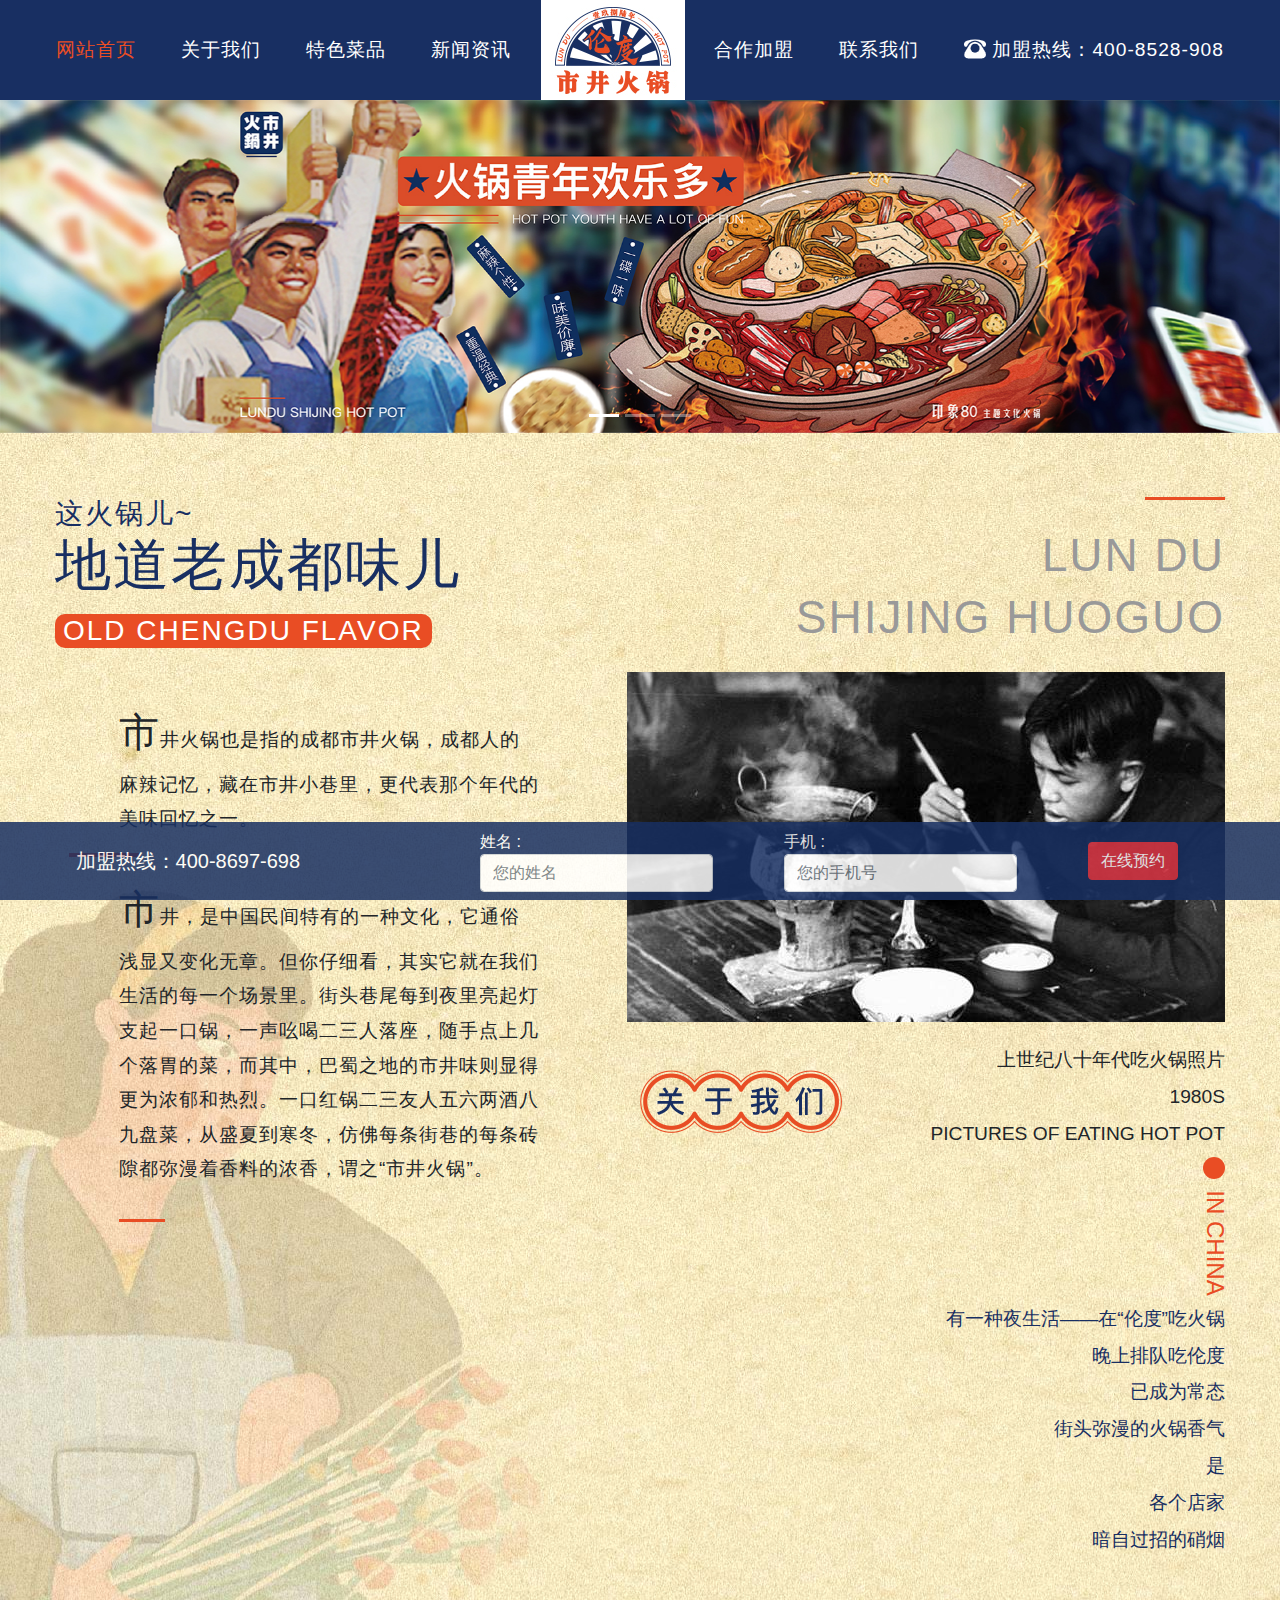
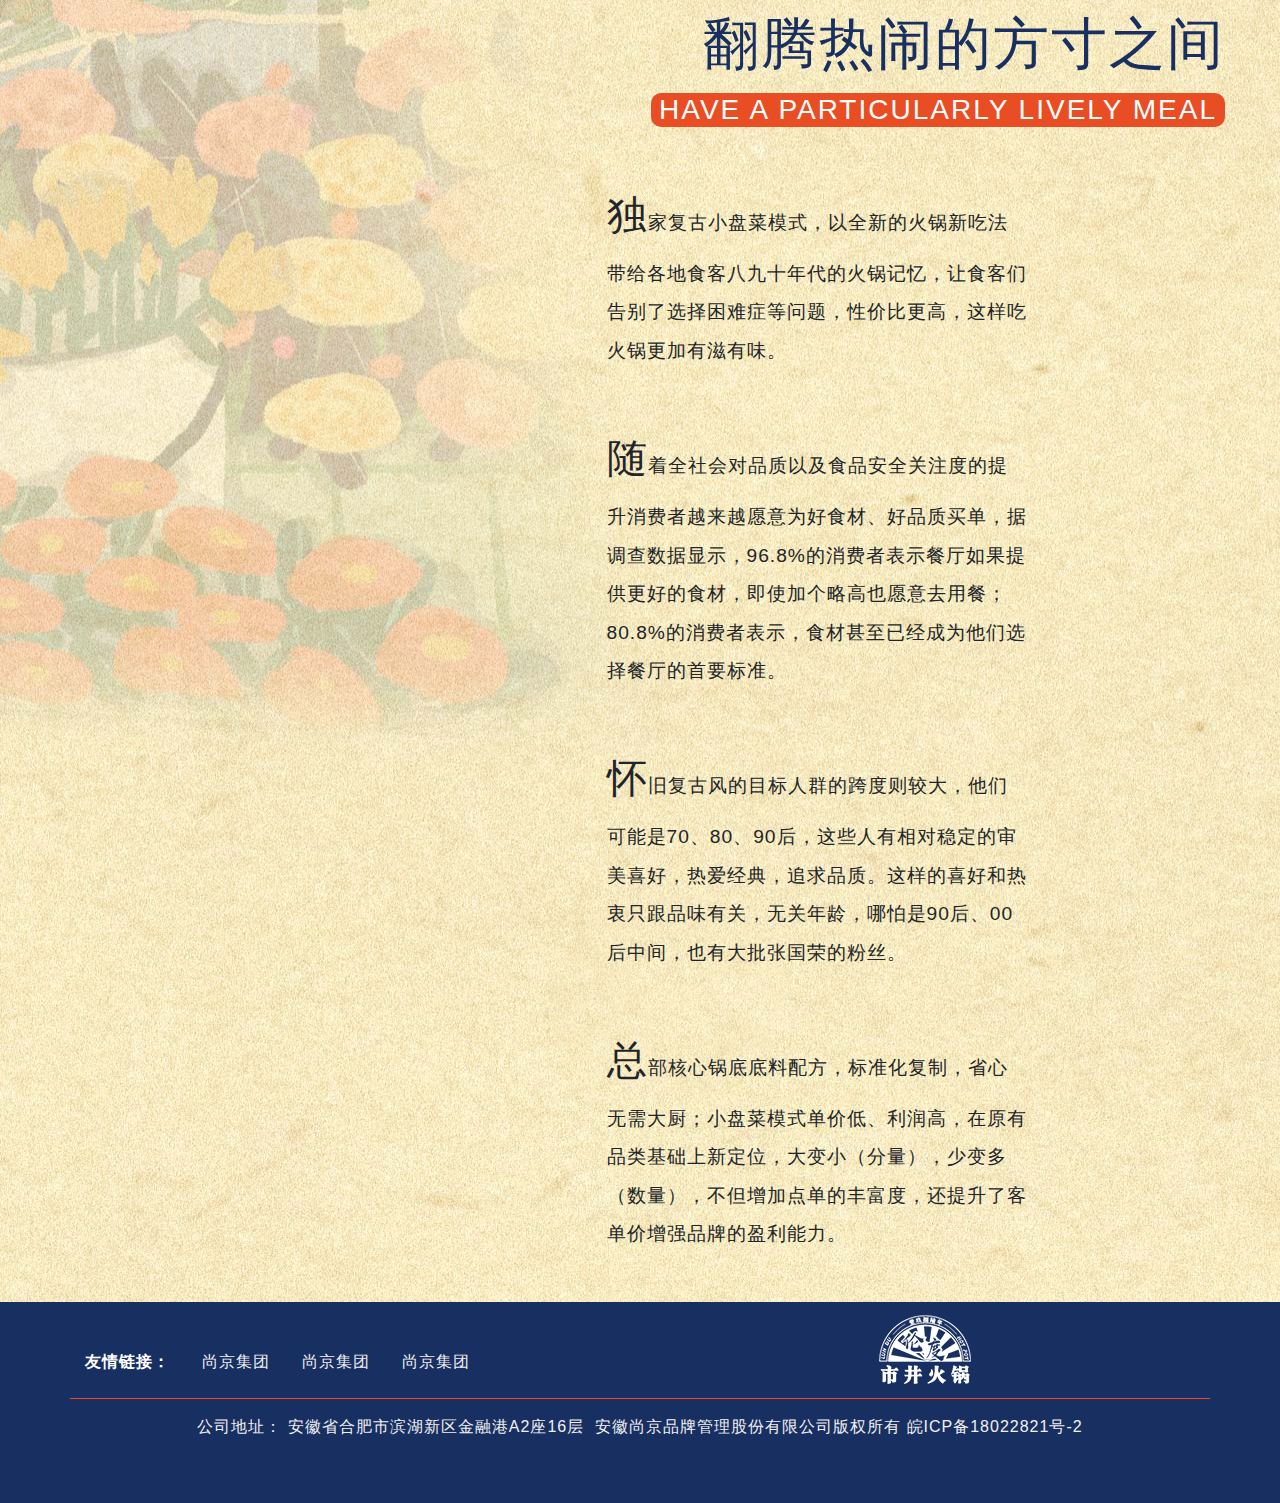
==== index.html @ e84887bf "git" ====
<!--
* @Author: answer-zf
* @Date:   2019-08-23 08:48:21
* @Last Modified by:   answer-zf
* @Last Modified time: 2019-09-30 17:21:48
* @E-mail: 657829956@qq.com
-->
<!DOCTYPE html>
<html lang="en">

<head>
	<meta charset="UTF-8">
	<meta name="viewport" content="width=device-width, initial-scale=1, viewport-fit=cover, user-scalable=no" />
	<meta http-equiv="X-UA-Compatible" content="ie=edge">
	<meta name="keywords" content="">
	<meta name="description" content="">
	<!-- Set render engine for 360 browser -->
	<meta name="renderer" content="webkit">
	<!-- No Baidu Siteapp-->
	<meta http-equiv="Cache-Control" content="no-siteapp" />
	<title>因为鱼—烤鱼饭</title>
	<link rel="icon" type="image/png" href="img/favicon.ico" />
	<!-- bootstrap4.0 -->
	<link rel="stylesheet" type="text/css" href="css/bootstrap.min.css">
	<link rel="stylesheet" type="text/css" href="css/main.css">
	<!--[if lt IE 9]>
      <script src="js/html5shiv.min.js"></script>
      <script src="js/respond.min.js"></script>
    <![endif]-->
</head>

<body>
	<!-- 导航 -->
	<div class="bg-m fixed-top navbar-zf-m" style="height:100px">
		<nav class="navbar navbar-expand-md navbar-zf">
			<!-- Brand -->
			<a class="navbar-brand d-block d-sm-none" href="#"></a>
			<!-- Toggler/collapsibe Button -->
			<button class="navbar-toggler" type="button" data-toggle="collapse" data-target="#nav-list">
				<span class="navbar-toggler-icon"></span>
			</button>
			<!-- Navbar links -->
			<div class="collapse navbar-collapse" id="nav-list">
				<ul class="navbar-nav" style="height:100px">
					<li class="nav-item" style="height:100px">
						<a class="nav-link text-center active" href="index.html">网站首页</a>
					</li>
					<li class="nav-item">
						<a class="nav-link text-center" href="origin.html">关于我们</a>
					</li>
					<li class="nav-item">
						<a class="nav-link text-center" href="food.html">特色菜品</a>
					</li>
					<li class="nav-item">
						<a class="nav-link text-center" href="news.html">新闻资讯</a>
					</li>
					<li class="nav-item d-none d-sm-block">
						<a href="index.html" class="navbar-brand mx-auto"></a>
					</li>
					<li class="nav-item">
						<a class="nav-link text-center" href="coop.html">合作加盟</a>
					</li>
					<li class="nav-item">
						<a class="nav-link text-center" href="contact.html">联系我们</a>
					</li>
					<li class="nav-item">
						<a class="nav-link text-center nav-item-phone" href="#"><img src="img/icon1.png"> 加盟热线：400-8528-908</a>
					</li>
				</ul>
			</div>
		</nav>
	</div>
	<!-- banner -->
	<section id="banner" class="carousel slide" data-ride="carousel">
		<!-- 轮播（Carousel）指标 -->
		<ol class="carousel-indicators">
			<li data-target="#banner" data-slide-to="0" class="active border-none"></li>
			<li data-target="#banner" data-slide-to="1" class="border-none"></li>
			<li data-target="#banner" data-slide-to="2" class="border-none"></li>
		</ol>
		<!-- 轮播（Carousel）项目 -->
		<div class="carousel-inner">
			<div class="carousel-item active">
				<img src="img/banner1.jpg" alt="First slide" class="w-100">
			</div>
			<div class="carousel-item">
				<img src="img/banner1.jpg" alt="Second slide" class="w-100">
			</div>
			<div class="carousel-item">
				<img src="img/banner1.jpg" alt="Third slide" class="w-100">
			</div>
		</div>
	</section>
	<!-- first view -->
	<section class="first-view pt-5">
		<div class="container pt-3">
			<div class="row">
				<div class="col-md-5 position-relative">
					<div>
						<div class="h3 color-m ls-2 mb-0">这火锅儿~</div>
						<div class="display-4 font-weight-normal color-m ls-2">地道老成都味儿</div>
						<div class="h3 px-2 rounded-zf mb-0 color-w bg-sub font-weight-normal ls-2 d-inline-block mt-3 mb-5">OLD
							CHENGDU
							FLAVOR</div>
					</div>
					<div class="essay-1">
						<div><em>市</em>井火锅也是指的成都市井火锅，成都人的麻辣记忆，藏在市井小巷里，更代表那个年代的美味回忆之一。</div>
						<div class="line-out"></div>
						<div>
							<em>市</em>井，是中国民间特有的一种文化，它通俗浅显又变化无章。但你仔细看，其实它就在我们生活的每一个场景里。街头巷尾每到夜里亮起灯支起一口锅，一声吆喝二三人落座，随手点上几个落胃的菜，而其中，巴蜀之地的市井味则显得更为浓郁和热烈。一口红锅二三友人五六两酒八九盘菜，从盛夏到寒冬，仿佛每条街巷的每条砖隙都弥漫着香料的浓香，谓之“市井火锅”。
						</div>
						<div class="line-in"></div>
					</div>
				</div>

				<div class="col-md-7">
					<div class="clearfix">
						<div class="line-right float-right"></div>
					</div>
					<div class="clearfix">
						<div class="float-right font-size-fv color-fv" style="line-height: 1;">LUN DU</div>
					</div>
					<div class="clearfix float-right font-size-fv color-fv mt-3 mb-45">
						<div style="line-height: 1;">SHIJING HUOGUO</div>
					</div>
					<div class="clearfix mb-4">
						<img src="img/first-viewPic1.png" alt="" class="float-right">
					</div>
					<div class="row mb-5">
						<div class="col-6 pl-5 pt-4">
							<div class="pl-3">
								<img src="img/first-viewPic2.png" alt="" class="ml-5">
							</div>

						</div>
						<div class="col-6 text-right">
							<div class="text-right mb-2 font-weight-normal font-size-12">上世纪八十年代吃火锅照片</div>
							<div class="text-right mb-2 font-weight-normal font-size-12">1980S</div>
							<div class="text-right mb-2 font-weight-normal font-size-12">PICTURES OF EATING HOT POT</div>
							<div class="rotateText my-2">
								<div class="circle-rotate">
								</div>
								<div class="text-rotate">IN CHINA
								</div>
							</div>
							<div class="text-right mb-2 color-m font-weight-normal font-size-12">有一种夜生活——在“伦度”吃火锅</div>
							<div class="text-right mb-2 color-m font-weight-normal font-size-12">晚上排队吃伦度</div>
							<div class="text-right mb-2 color-m font-weight-normal font-size-12">已成为常态</div>
							<div class="text-right mb-2 color-m font-weight-normal font-size-12">街头弥漫的火锅香气</div>
							<div class="text-right mb-2 color-m font-weight-normal font-size-12">是</div>
							<div class="text-right mb-2 color-m font-weight-normal font-size-12">各个店家</div>
							<div class="text-right mb-2 color-m font-weight-normal font-size-12">暗自过招的硝烟</div>

						</div>
					</div>
					<div class="clearfix">
						<div class="text-right display-4 font-weight-normal color-m ls-2">翻腾热闹的方寸之间</div>
						<div
							class="h3 px-2 rounded-zf mb-0 color-w bg-sub font-weight-normal ls-2 d-inline-block mt-3 mb-5 float-right">
							HAVE
							A
							PARTICULARLY
							LIVELY
							MEAL
						</div>
					</div>
					<div class="essay-1">
						<div class="mb-5 lh-2">
							<em>独</em>家复古小盘菜模式，以全新的火锅新吃法带给各地食客八九十年代的火锅记忆，让食客们告别了选择困难症等问题，性价比更高，这样吃火锅更加有滋有味。
						</div>
						<div class="mb-5 lh-2">
							<em>随</em>着全社会对品质以及食品安全关注度的提升消费者越来越愿意为好食材、好品质买单，据调查数据显示，96.8%的消费者表示餐厅如果提供更好的食材，即使加个略高也愿意去用餐；80.8%的消费者表示，食材甚至已经成为他们选择餐厅的首要标准。
						</div>
						<div class="mb-5 lh-2">
							<em>怀</em>旧复古风的目标人群的跨度则较大，他们可能是70、80、90后，这些人有相对稳定的审美喜好，热爱经典，追求品质。这样的喜好和热衷只跟品味有关，无关年龄，哪怕是90后、00后中间，也有大批张国荣的粉丝。
						</div>
						<div class="mb-5 lh-2">
							<em>总</em>部核心锅底底料配方，标准化复制，省心无需大厨；小盘菜模式单价低、利润高，在原有品类基础上新定位，大变小（分量），少变多（数量），不但增加点单的丰富度，还提升了客单价增强品牌的盈利能力。
						</div>
					</div>
				</div>

			</div>
		</div>
	</section>
	<!-- first view end-->

	<!-- bannerMin -->

	<!-- bannerMin end-->

	<!-- second view -->

	<!-- second view end-->

	<footer class="bg-m pb-5">
		<div class="container">
			<div class="row border-bottom border-color-sub">
				<div class="col-md-6 pt-5 pb-4">
					<div class="link d-none d-sm-block">
						<span class="font-weight-bold display-n ls-1 color-w">友情链接：</span><a href="#"
							class="px-3 display-n ls-1 color-w-low ml-3">尚京集团</a><a href="#"
							class="px-3 display-n ls-1 color-w-low">尚京集团</a><a href="#"
							class="px-3 display-n ls-1 color-w-low">尚京集团</a>
					</div>
				</div>
				<div class="col-md-6 d-flex justify-content-center align-items-center">
					<img src="img/footerlogo.png">
				</div>
			</div>
			<div class="row pt-3 d-flex justify-content-center">
				<p class="display-l d-inline-block color-w-low ls-1 copyRight">公司地址：
					安徽省合肥市滨湖新区金融港A2座16层&nbsp;&nbsp;安徽尚京品牌管理股份有限公司版权所有 皖ICP备18022821号-2</p>
			</div>
		</div>
	</footer>
	<div class="bottom_float fixed-bottom bg-m py-2">
		<div class="container">
			<div class="row">
				<div class="col-md-4 text-center col-xs-12 d-flex align-items-center px-0">
					<h5 class="mb-0 color-w d-none d-sm-block">
						&nbsp;加盟热线：400-8697-698
					</h5>
					<a href="contact_us.html"
						class="d-block d-sm-none d-flex justify-content-between align-items-center w-100 px-2">
						<div class="d-flex align-items-center">
							<img src="img/icon1.png">
							<h5 class="mb-0 color-w h6">
								&nbsp;&nbsp;加盟热线：400-8697-698
							</h5>
						</div>
						<div class="d-flex align-items-center">
							<img src="img/icon2.png">
							<h5 class="mb-0 color-w h6">&nbsp;&nbsp;立即预约</h5>
						</div>
					</a>
				</div>
				<div class="col-md-8 d-none d-sm-block">
					<form class="form-inline" id="navbar-fixed-bottom-form">
						<div class="form-group col-lg-5 index_md-3 align-self-center">
							<label for="bottom_float_name" class="pr-2 color-w">姓名&nbsp;:&nbsp;&nbsp;</label>
							<input type="text" class="form-control" id="bottom_float_name" placeholder="您的姓名" />
						</div>
						<div class="form-group col-lg-5 index_md-3 align-self-center">
							<label for="bottom_float_phone" class="pr-2 color-w">手机&nbsp;:&nbsp;&nbsp;</label>
							<input type="text" class="form-control" id="bottom_float_phone" placeholder="您的手机号" />
						</div>
						<div class="col-lg-2 index_md-6 align-self-center">
							<button type="button" onclick="submitPhone()" class="btn btn-danger">
								在线预约
							</button>
						</div>
					</form>
				</div>
			</div>
		</div>
	</div>
	<script src="js/jquery.min.js"></script>
	<script src="js/bootstrap.min.js"></script>
	<script src="js/2.2.2Vue.min.js"></script>
	<script src="js/zf-vue-main.js"></script>
	<script src="js/main.js"></script>
	<script src="js/zf.js"></script>
</body>

</html>
---- css/main.css ----
/*
* @Author: answer-zf
* @Date:   2019-08-23 08:51:01
 * @Last Modified by: answer-zf
 * @Last Modified time: 2019-10-18 16:41:20
* @E-mail: 657829956@qq.com
*/

/**
 * 样式清除
 */
a:hover {
  text-decoration: none;
}

/**
 *公共样式
 */
.font-song {
  font-family: '宋体';
}
.h7 {
  font-size: 14px;
}
.font-size-fv {
  font-size: 46px;
  font-weight: 500;
  letter-spacing: 2px;
}
.font-size-12 {
  font-size: 1.2rem;
}
/* 边距 */
.mb-45 {
  margin-bottom: 2rem !important;
}
/*文本样式*/
.ls-1 {
  letter-spacing: 1px;
}
.ls-2 {
  letter-spacing: 2px;
}
.ls-3 {
  letter-spacing: 3px;
}
.ls-4 {
  letter-spacing: 4px;
}
.lh-16 {
  line-height: 1.8rem;
}
.lh-2 {
  line-height: 2;
}
.lh-12 {
  line-height: 1.2;
}
.color-m {
  color: #182f62;
}
.color-sub {
  color: #e94d24 !important;
}
.color-w {
  color: #fff !important;
}
.color-fv {
  color: #999;
}
.color-b {
  color: #666;
}
.color-p {
  color: rgb(243, 182, 186);
}
.color-b-d {
  color: #333;
}
.color-w-low {
  color: #f0f0f0;
}

/*背景*/
.bg-m {
  background: #182f62;
}
.bg-w {
  background: #fff;
}

.bg-h {
  background: #f7f4f8;
}
.bg-sub {
  background: #e94d24;
}
/*线条*/
.line-o {
  width: 100%;
  height: 2px;
  background: #fff;
}
.line-40m {
  width: 40%;
  height: 2px;
  background: #0a5b55;
}
.line-index {
  width: 70%;
  height: 2px;
  background: #0a5b55;
}
/*边框颜色*/
.border-color-blue {
  border-color: #225483 !important;
}
.border-none {
  border: none !important;
}
.border-width-2 {
  border-width: 2px !important;
}
.border-color-sub {
  border-color: #e94d24 !important;
}
.rounded-zf {
  border-radius: 10px;
}

em {
  font-style: normal;
  font-size: 2.5rem;
  font-weight: 500;
}
/*过度*/

.tran {
  transition: all 1s ease;
}

/*初始化*/

.inti-zf {
  top: 0;
  left: 0;
}
.opacity-5 {
  opacity: 0.5;
}
.z-index10 {
  z-index: 10;
}
.z-index20 {
  z-index: 20;
}
.article {
  line-height: 30px;
  letter-spacing: 2px;
}
/**
 * 首页
 */
.navbar-zf {
  height: 100px;
  background: #182f62;
  padding: 15px 0;
  width: 1200px;
  margin: auto;
}
@media (max-width: 768px) {
  .navbar-zf {
    width: 100%;
  }
}
.navbar-zf .navbar-brand {
  width: 144px;
  height: 100px;
  background: url(../img/logo.jpg) center center no-repeat;
}
.navbar-zf .navbar-nav a {
  font-size: 1.2rem;
  color: #666;
  letter-spacing: 1px;
}
nav.navbar-expand-md.navbar-zf .navbar-nav .nav-link {
  padding-right: 1rem;
  padding-left: 1rem;
}
.navbar-zf .navbar-toggler-icon {
  background: url(../img/icon-phone.png);
}
.navbar-zf .navbar-toggler {
  background: #fff;
}
.navbar-zf .navbar-collapse {
  background: #182f62;
}
.navbar-zf .navbar-collapse ul li a {
  color: #fff;
}
.navbar-zf .navbar-collapse ul li a:hover {
  color: #e94d24;
}
.navbar-zf .navbar-collapse ul li a.active {
  color: #e94d24;
}
.navbar-zf .navbar-collapse ul li a.active:hover {
  color: #c19397;
}
@media (max-width: 768px) {
  .navbar-zf .navbar-toggler {
    margin-right: 1rem;
  }
  .navbar-zf .navbar-brand {
    width: 144px;
    height: 100px;
    background: url(../img/logo.jpg) center center no-repeat;
  }
  .navbar-zf {
    padding: 0;
  }
}

#nav-list .zf-nav-brand {
  width: 76px;
  height: 69px;
  background: url(../img/logo.png) center center no-repeat;
}
#nav-list .navbar-nav {
  justify-content: space-between;
  width: 100%;
}
#nav-list .nav-item {
  display: flex;
  align-items: center;
  justify-content: center;
}
#nav-list .nav-item .nav-item-phone {
  cursor: default;
}
#nav-list .nav-item .nav-item-phone > img {
  margin-bottom: 4px;
}
.navbar-zf .navbar-collapse ul li .nav-item-phone:hover {
  color: #fff;
}
@media (max-width: 768px) {
  #nav-list .nav-item .nav-item-phone > img {
    display: none;
  }
}
/*banner*/

#banner .carousel-indicators li {
  background: rgba(255, 255, 255, 0.7);
}
#banner .carousel-indicators li.active {
  background: #fff;
}
#banner {
  margin-top: 100px;
}

@media (max-width: 768px) {
  #banner .carousel-indicators {
    bottom: -6px;
  }
}

/* firstview */
.first-view {
  background: url(../img/first-viewBg.jpg);
}
.first-view .container {
  padding: 0;
}
.first-view .col-md-5,
.first-view .col-md-7 {
  padding: 0;
}

.first-view .essay-1 {
  width: 420px;
  font-size: 1.2rem;
  letter-spacing: 1px;
  line-height: 1.8;
  margin-left: 4rem;
}
.first-view .essay-1 .line-out {
  width: 70px;
  height: 4px;
  background-color: #e94d24;
  margin-left: -50px;
  margin-top: 1rem;
  margin-bottom: 1rem;
}

.first-view .essay-1 .line-in {
  width: 46px;
  height: 3px;
  background-color: #e94d24;
  margin-top: 2rem;
  margin-bottom: 2rem;
}
.first-view .line-right {
  width: 80px;
  height: 3px;
  background-color: #e94d24;
  margin-bottom: 2rem;
}
.first-view .rotateText {
  position: relative;
  height: 140px;
}

.first-view .rotateText .circle-rotate {
  position: absolute;
  width: 22px;
  height: 22px;
  border-radius: 50%;
  background-color: #e94d24;
  display: inline-block;
  top: 0;
  right: 0;
}
.first-view .rotateText .text-rotate {
  position: absolute;
  transform: rotate(90deg);
  display: inline-block;
  right: -42px;
  top: 68px;
  font-size: 1.5rem;
  color: #e94d24;
}
/*底部导航*/
.bottom_float {
  opacity: 0.85;
}
#p-part2 {
  width: 100%;
  height: 100%;
}

/*手机适配*/

@media (max-width: 768px) {
  footer .border-bottom {
    border: none !important;
  }
  footer .copyRight {
    padding: 1rem 2rem 0;
    font-size: 16px !important;
  }
}

.page-banner {
  margin-top: 80px;
}

/*二级页面公共部分*/
.mt-80 {
  margin-top: 80px;
}

/**
 *
 * origin页面
 * 
 */
.o-part1 {
  background: url('../img/indexBg1.png');
}
.o-color-r {
  background-color: #e94d24;
}
.o-part3 {
  background: url('../img/indexBg3.png');
}
/*food*/
.food-page {
  background: url('../img/foodBg.png');
}

/* 联系我们 */

.contact {
  padding: 60px 0px;
  background: #f5f5f5;
}

.contact .col-md-6:first-child {
  background: #fff;
  padding-left: 80px;
  padding-right: 80px;
}

.contact .col-md-6 h5 {
  font-size: 30px;
  font-weight: 700;
  padding-top: 34px;
  margin-bottom: 24px;
}
.contact .col-md-6 p {
  margin-bottom: 30px;
  font-size: 24px;
}
#use_contact input {
  border-top: none;
  border-left: none;
  border-right: none;
  border-radius: 0;
  -webkit-box-shadow: none;
  box-shadow: none;
}

#use_contact .form-control {
  font-size: 16px;
  padding: 6px 0;
}
#use_contact .form-group {
  margin-bottom: 26px;
}

#use_contact .btn {
  border-radius: 0;
  font-size: 16px;
  padding: 8px 18px;
  margin-bottom: 40px;
}
.contact .col-md-6:last-child {
  background: #182f62;
  padding-left: 80px;
  padding-right: 80px;
  height: 365px;
  padding-top: 20px;
}
.contact .col-md-6:last-child h5 {
  color: #fff;
}
.contact .col-md-6:last-child p {
  color: #fff;
  margin-bottom: 8px;
}
.contact .col-md-6:last-child p:nth-of-type(2) {
  margin-top: 22px;
  margin-bottom: 0px;
  letter-spacing: 2px;
}
.contact .col-md-6:last-child b {
  color: #fff;
  font-size: 12px;
}
.contact .col-md-6:last-child span {
  color: #fff;
  font-size: 14px;
  display: inline-block;
}
.contact .col-md-6:last-child span:nth-of-type(1) {
  margin-top: 20px;
  margin-bottom: 10px;
}
.contact .col-md-6:last-child .line {
  width: 368px;
  height: 1px;
  background: #fff;
}
@media (max-width: 768px) {
  .contact .col-md-6:first-child {
    padding-left: 15px;
    padding-right: 15px;
  }
  .contact .col-md-6:last-child {
    background: #182f62;
    padding-left: 15px;
    padding-right: 15px;
    height: 365px;
    padding-top: 20px;
  }
}

/*news*/
.news-page {
  background: url(../img/newsBg.png);
}
.news-img {
  width: 200px;
  height: 150px;
  overflow: hidden;
  position: relative;
  flex-shrink: 0;
}
.news-img img {
  width: 200px;
  position: absolute;
  top: 50%;
  left: 50%;
  transform: translate(-50%, -50%);
  transition: all 0.8s;
}
.news_part_content {
  background: #fff;
  border-radius: 8px;
  box-shadow: 0px 0px 6px #e5e5e5;
}
.news-text {
  padding: 0 1.5rem;
}
@media (max-width: 768px) {
  .news_part_content {
    flex-direction: column;
  }
  .news-text {
    padding: 1rem 0 0;
  }
  .news-img {
    width: 100%;
  }
  .news-img img {
    width: 100%;
  }
}
/*手机适配部分的样式*/

.w-227 {
  width: 227px;
  margin-left: auto;
  margin-right: auto;
}

.coop_page .coop_part02 {
  background: url(../img/coop_part02Bg.jpg);
}
.wh-142 {
  width: 142px;
  height: 142px;
  border-radius: 50%;
  background: #e94d24;
  position: absolute;
  top: 90px;
  left: 50%;
  margin-left: -71px;
}

/* coop */
.coop-page .part1 {
  background: url('../img/indexBg1.png');
}
.coop-page .box {
  box-shadow: 0 0 5px 5px #eeeeee;
  border-radius: 6px;
}
.color-block {
  height: 36px;
  width: 100%;
  background-color: #225483;
  margin-bottom: 8px;
}
.color-block-s {
  height: 8px;
  width: 100%;
  background-color: #225483;
}
.coop-page .part3 {
  background: url('../img/indexBg3.png');
}
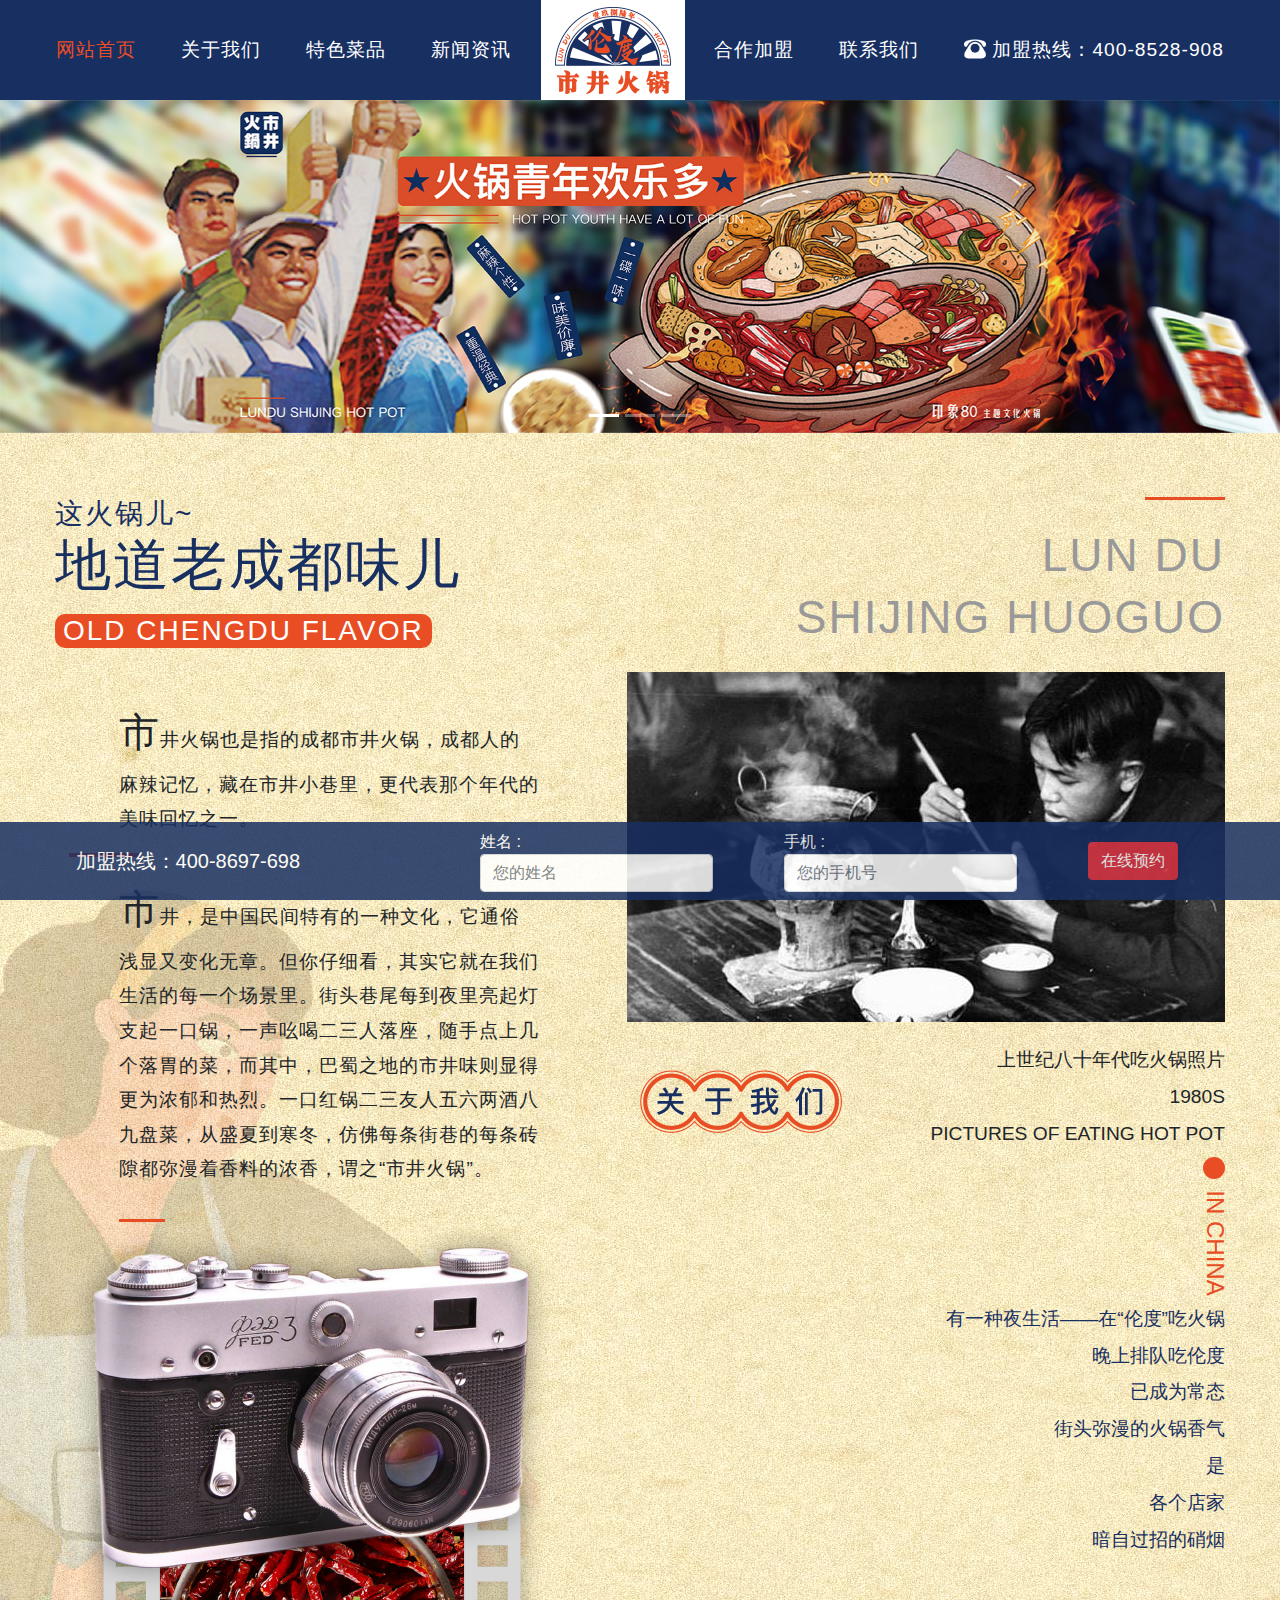
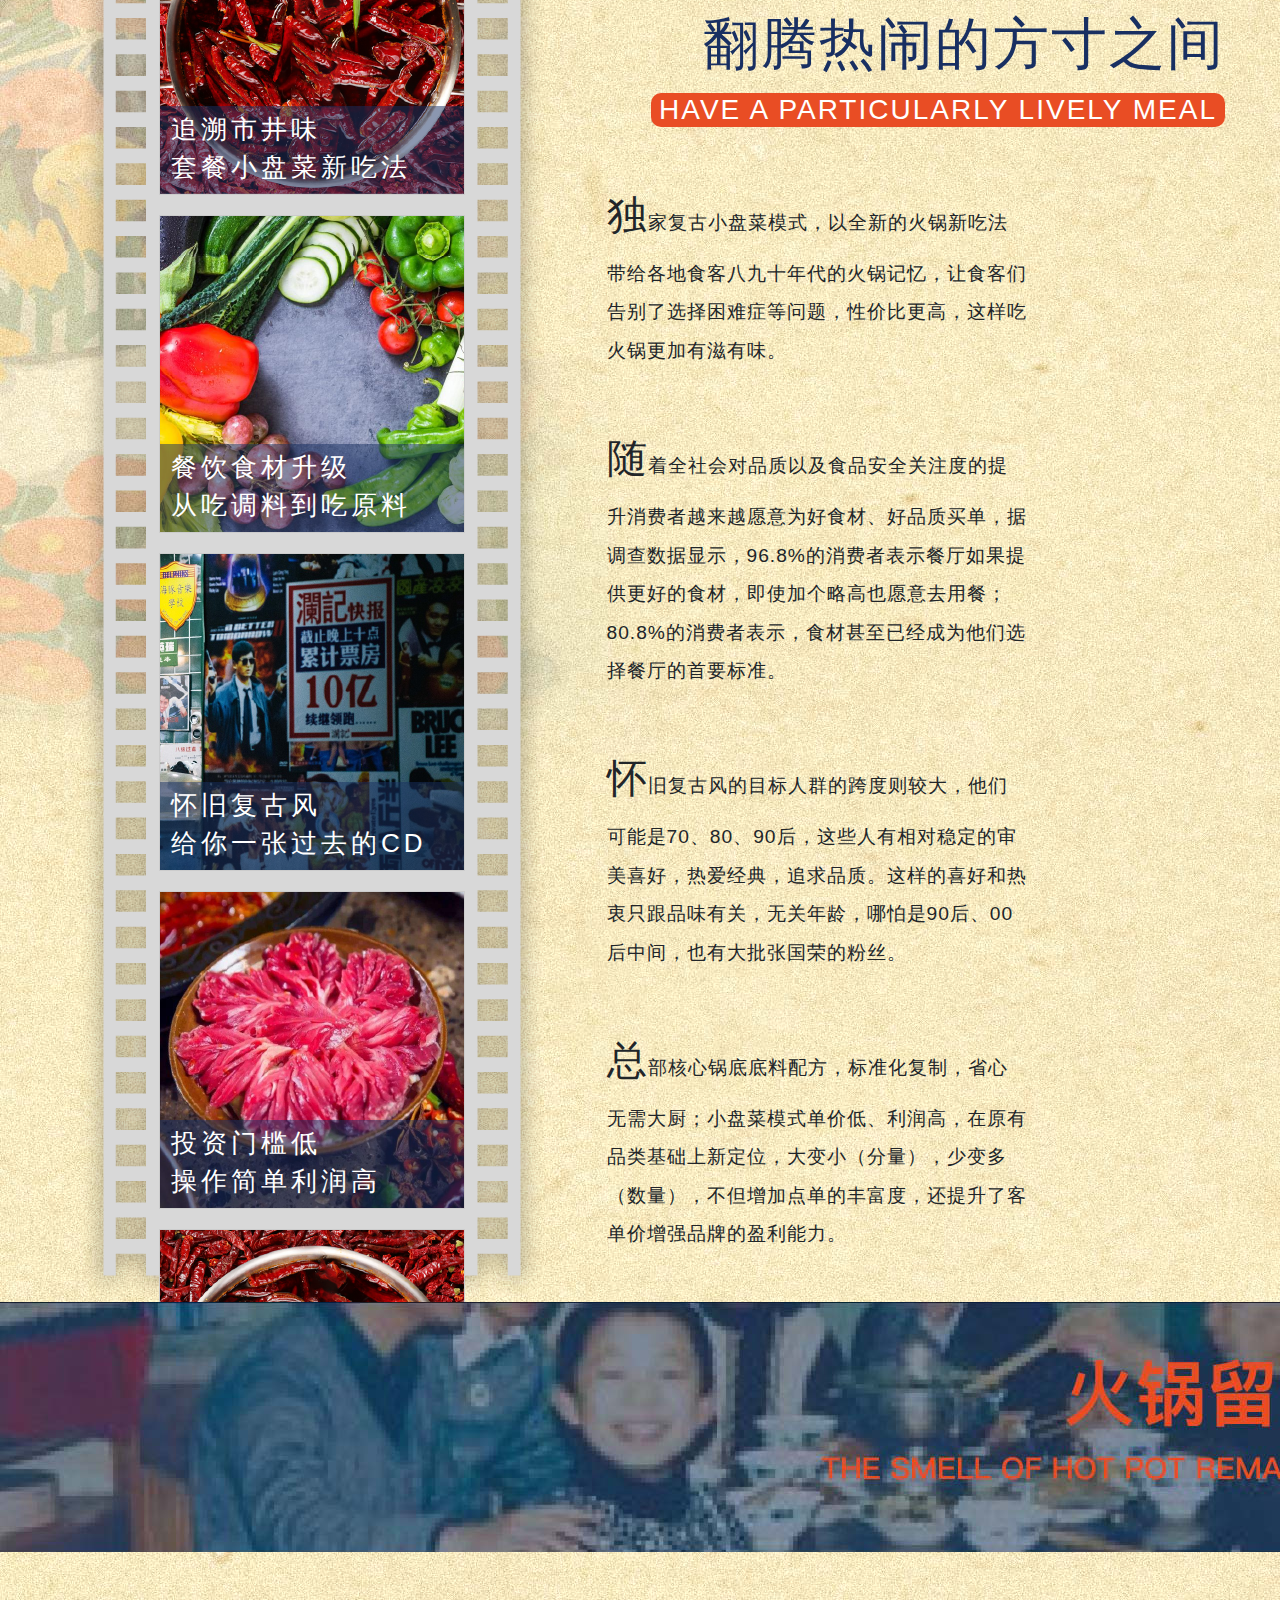
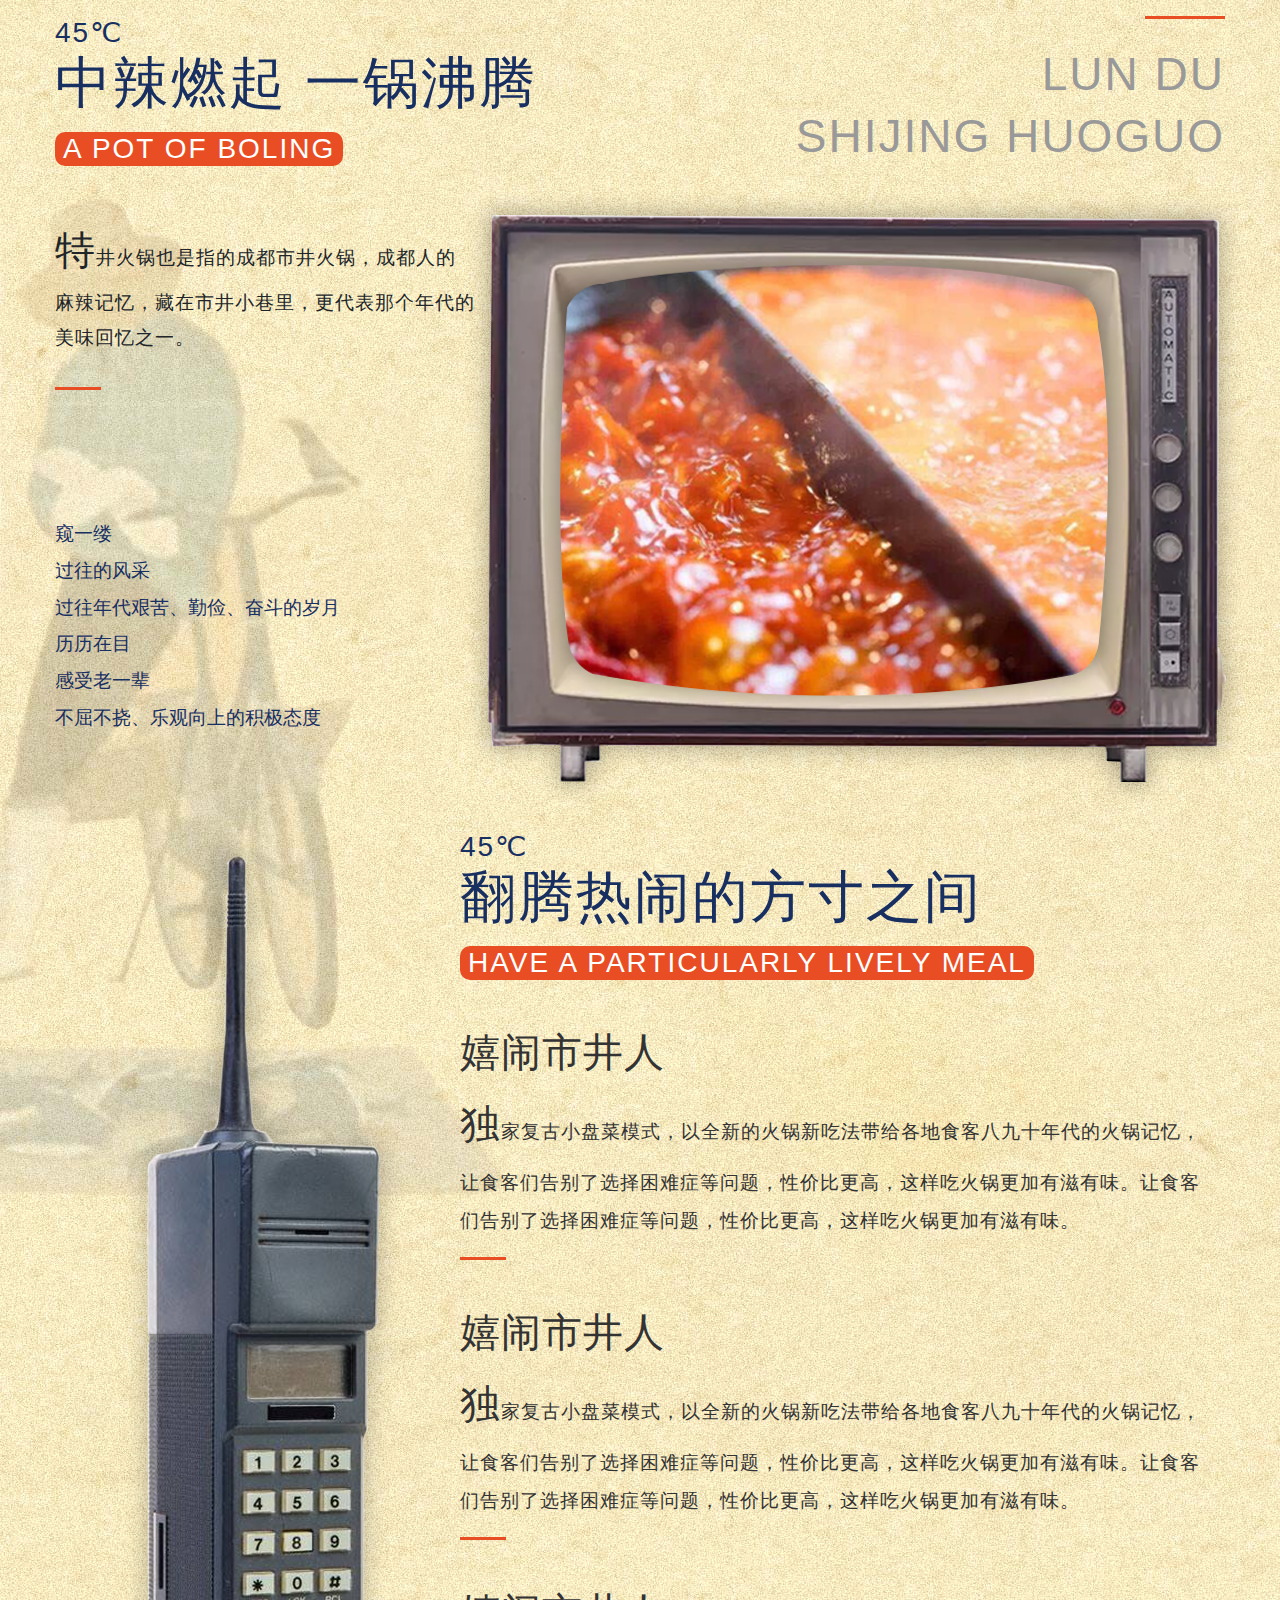
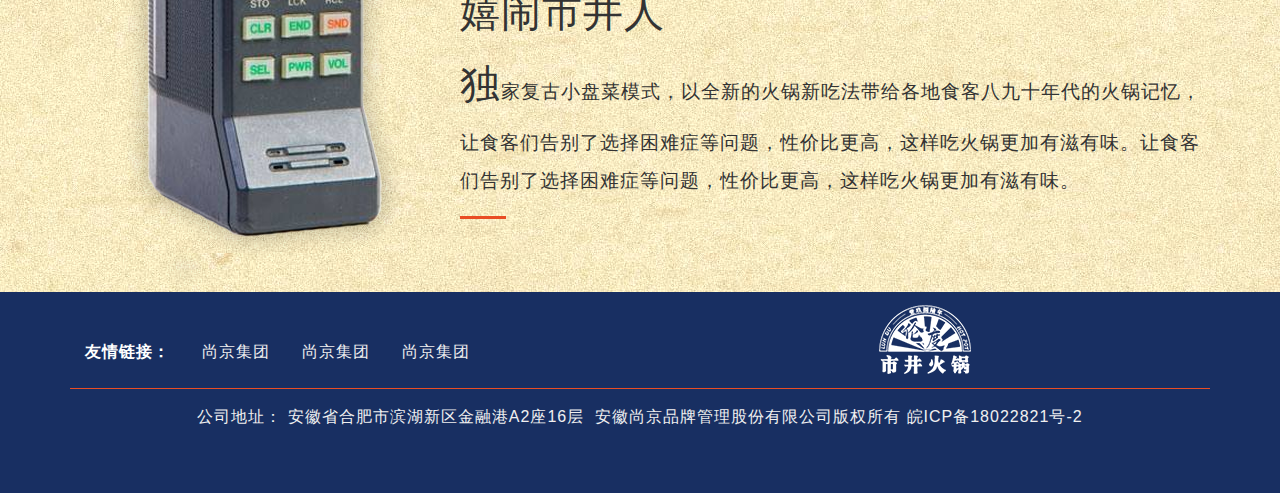
==== commit 8d728b74: "index end" ====
--- a/index.html
+++ b/index.html
@@ -111,6 +111,57 @@
 						</div>
 						<div class="line-in"></div>
 					</div>
+					<div class="picMarquee">
+						<img src="img/first-viewPic3.png" alt="" class="bg-part-t">
+						<div class="bg-part-c">
+							<div class="picMarquee-top">
+								<div class="bd">
+									<ul class="picList">
+										<li>
+											<div class="pic position-relative">
+												<a href="origin.html" class="text" target="_blank">
+													<img src="img/picMarquee1.png" />
+													<div class="dash"></div>
+													<div class="content">追溯市井味 <br>
+														套餐小盘菜新吃法</div>
+												</a>
+											</div>
+										</li>
+										<li>
+											<div class="pic position-relative">
+												<a href="origin.html" class="text" target="_blank">
+													<img src="img/picMarquee2.png" />
+													<div class="dash"></div>
+													<div class="content">餐饮食材升级 <br>
+														从吃调料到吃原料</div>
+												</a>
+											</div>
+										</li>
+										<li>
+											<div class="pic position-relative">
+												<a href="origin.html" class="text" target="_blank">
+													<img src="img/picMarquee3.png" />
+													<div class="dash"></div>
+													<div class="content">怀旧复古风 <br>
+														给你一张过去的CD</div>
+												</a>
+											</div>
+										</li>
+										<li>
+											<div class="pic position-relative">
+												<a href="origin.html" class="text" target="_blank">
+													<img src="img/picMarquee4.png" />
+													<div class="dash"></div>
+													<div class="content">投资门槛低 <br>
+														操作简单利润高</div>
+												</a>
+											</div>
+										</li>
+									</ul>
+								</div>
+							</div>
+						</div>
+					</div>
 				</div>
 
 				<div class="col-md-7">
@@ -182,15 +233,101 @@
 
 			</div>
 		</div>
+		<!-- bannerMin -->
+		<div class="position-relative" style="z-index: 50;">
+			<img src="img/bannerMin.jpg" alt="">
+		</div>
+		<!-- bannerMin end-->
 	</section>
 	<!-- first view end-->
 
-	<!-- bannerMin -->
-
-	<!-- bannerMin end-->
-
 	<!-- second view -->
-
+	<section class="first-view pt-5 second-view">
+		<div class="container pt-3">
+			<div class="row">
+				<div class="col-md-5 position-relative">
+					<div>
+						<div class="h3 color-m ls-2 mb-0">45℃</div>
+						<div class="display-4 font-weight-normal color-m ls-2">中辣燃起 一锅沸腾</div>
+						<div class="h3 px-2 rounded-zf mb-0 color-w bg-sub font-weight-normal ls-2 d-inline-block mt-3 mb-5">
+							A
+							POT
+							OF
+							BOLING
+						</div>
+					</div>
+					<div class="essay-1 ml-0">
+						<div><em>特</em>井火锅也是指的成都市井火锅，成都人的麻辣记忆，藏在市井小巷里，更代表那个年代的美味回忆之一。</div>
+						<div class="line-in"></div>
+					</div>
+					<div style="height: 130px;"></div>
+					<div class="mb-2 color-m font-weight-normal font-size-12">窥一缕</div>
+					<div class="mb-2 color-m font-weight-normal font-size-12">过往的风采</div>
+					<div class="mb-2 color-m font-weight-normal font-size-12">过往年代艰苦、勤俭、奋斗的岁月</div>
+					<div class="mb-2 color-m font-weight-normal font-size-12">历历在目</div>
+					<div class="mb-2 color-m font-weight-normal font-size-12">感受老一辈</div>
+					<div class="mb-2 color-m font-weight-normal font-size-12">不屈不挠、乐观向上的积极态度</div>
+				</div>
+				<div class="col-md-7">
+					<div class="clearfix">
+						<div class="line-right float-right"></div>
+					</div>
+					<div class="clearfix">
+						<div class="float-right font-size-fv color-fv" style="line-height: 1;">LUN DU</div>
+					</div>
+					<div class="clearfix float-right font-size-fv color-fv mt-3 mb-45">
+						<div style="line-height: 1;">SHIJING HUOGUO</div>
+					</div>
+					<div class="clearfix mb-4">
+						<img src="img/second-viewPic1.png" alt="" class="float-right mr-n4">
+					</div>
+
+				</div>
+
+			</div>
+			<div class="row">
+				<div class="col-4">
+					<img src="img/second-viewPic2.png" alt="">
+				</div>
+				<div class="col-8">
+					<div class="clearfix">
+						<div class="h3 color-m ls-2 mb-0">45℃</div>
+						<div class="display-4 font-weight-normal color-m ls-2">翻腾热闹的方寸之间</div>
+						<div class="h3 px-2 rounded-zf mb-0 color-w bg-sub font-weight-normal ls-2 d-inline-block mt-3 mb-5">
+							HAVE
+							A
+							PARTICULARLY
+							LIVELY
+							MEAL
+						</div>
+					</div>
+					<div class="essay-1 ml-0 w-100">
+						<a href="news_article.html" class="color-b-d">
+							<div class="h1">嬉闹市井人</div>
+							<div class="mb-3 lh-2">
+								<em>独</em>家复古小盘菜模式，以全新的火锅新吃法带给各地食客八九十年代的火锅记忆，让食客们告别了选择困难症等问题，性价比更高，这样吃火锅更加有滋有味。让食客们告别了选择困难症等问题，性价比更高，这样吃火锅更加有滋有味。
+							</div>
+							<div class="line-in mt-0 mb-5"></div>
+						</a>
+						<a href="news_article.html" class="color-b-d">
+							<div class="h1">嬉闹市井人</div>
+							<div class="mb-3 lh-2">
+								<em>独</em>家复古小盘菜模式，以全新的火锅新吃法带给各地食客八九十年代的火锅记忆，让食客们告别了选择困难症等问题，性价比更高，这样吃火锅更加有滋有味。让食客们告别了选择困难症等问题，性价比更高，这样吃火锅更加有滋有味。
+							</div>
+							<div class="line-in mt-0 mb-5"></div>
+						</a>
+						<a href="news_article.html" class="color-b-d">
+							<div class="h1">嬉闹市井人</div>
+							<div class="mb-3 lh-2">
+								<em>独</em>家复古小盘菜模式，以全新的火锅新吃法带给各地食客八九十年代的火锅记忆，让食客们告别了选择困难症等问题，性价比更高，这样吃火锅更加有滋有味。让食客们告别了选择困难症等问题，性价比更高，这样吃火锅更加有滋有味。
+							</div>
+							<div class="line-in mt-0 mb-5"></div>
+						</a>
+					</div>
+				</div>
+			</div>
+		</div>
+	</section>
 	<!-- second view end-->
 
 	<footer class="bg-m pb-5">
@@ -261,6 +398,19 @@
 	<script src="js/zf-vue-main.js"></script>
 	<script src="js/main.js"></script>
 	<script src="js/zf.js"></script>
+	<script src="js/jquery.SuperSlide.2.1.3.js"></script>
+	<script type="text/javascript">
+		jQuery(".picMarquee-top").slide(
+			{
+				mainCell: ".bd ul",
+				autoPlay: true,
+				easing: "swing",
+				effect: "topMarquee",
+				vis: 4,
+				interTime: 100
+			}
+		)
+	</script>
 </body>
 
 </html>--- a/css/main.css
+++ b/css/main.css
@@ -12,7 +12,10 @@
 a:hover {
   text-decoration: none;
 }
-
+ul {
+  list-style: none;
+  padding: 0;
+}
 /**
  *公共样式
  */
@@ -301,7 +304,6 @@
   height: 3px;
   background-color: #e94d24;
   margin-top: 2rem;
-  margin-bottom: 2rem;
 }
 .first-view .line-right {
   width: 80px;
@@ -333,7 +335,87 @@
   font-size: 1.5rem;
   color: #e94d24;
 }
+
+/************ 轮播 ************/
+.picMarquee {
+  position: relative;
+}
+.picMarquee .bg-part-t {
+  position: absolute;
+  z-index: 40;
+  left: 14px;
+}
+.picMarquee .bg-part-c {
+  position: absolute;
+  z-index: 10;
+  top: 252px;
+  left: 24px;
+  width: 466px;
+  height: 1426px;
+  background: url(../img/first-viewPic4.png);
+}
+
+.picMarquee .picMarquee-top {
+  margin: 0 auto;
+  width: 326px;
+  overflow: hidden;
+  position: relative;
+}
+.picMarquee .picMarquee-top .bd {
+  padding: 10px;
+}
+.picMarquee .picMarquee-top .bd ul {
+  overflow: hidden;
+  zoom: 1;
+}
+.picMarquee .picMarquee-top .bd ul li {
+  text-align: center;
+  zoom: 1;
+  margin-bottom: 20px;
+}
+.picMarquee .picMarquee-top .bd ul li .pic img {
+  display: block;
+  border: 1px solid #ccc;
+}
+.picMarquee-top .bd ul li .pic a:hover img {
+  border-color: rgba(24, 47, 98, 0.8);
+}
+.picMarquee .picMarquee-top .text .dash {
+  position: absolute;
+  top: 229px;
+  background-color: rgba(24, 47, 98, 0.5);
+  width: 304px;
+  height: 88px;
+  left: 1px;
+}
+.picMarquee .picMarquee-top .text .content {
+  position: absolute;
+  top: 229px;
+  width: 304px;
+  height: 88px;
+  font-size: 26px;
+  color: #fff;
+  line-height: 38px;
+  text-align: left;
+  padding: 4px 12px 0;
+  letter-spacing: 4px;
+}
+.picMarquee .tempWrap {
+  height: 1426px !important;
+}
+
+/************ / 轮播 ************/
+
+/* seconde view */
+
+.second-view {
+  background: url(../img/second-viewBg.jpg);
+}
+.second-view .essay-1 > a:hover {
+  color: #666;
+}
 /*底部导航*/
+
 .bottom_float {
   opacity: 0.85;
 }
@@ -341,7 +423,6 @@
   width: 100%;
   height: 100%;
 }
-
 /*手机适配*/
 
 @media (max-width: 768px) {
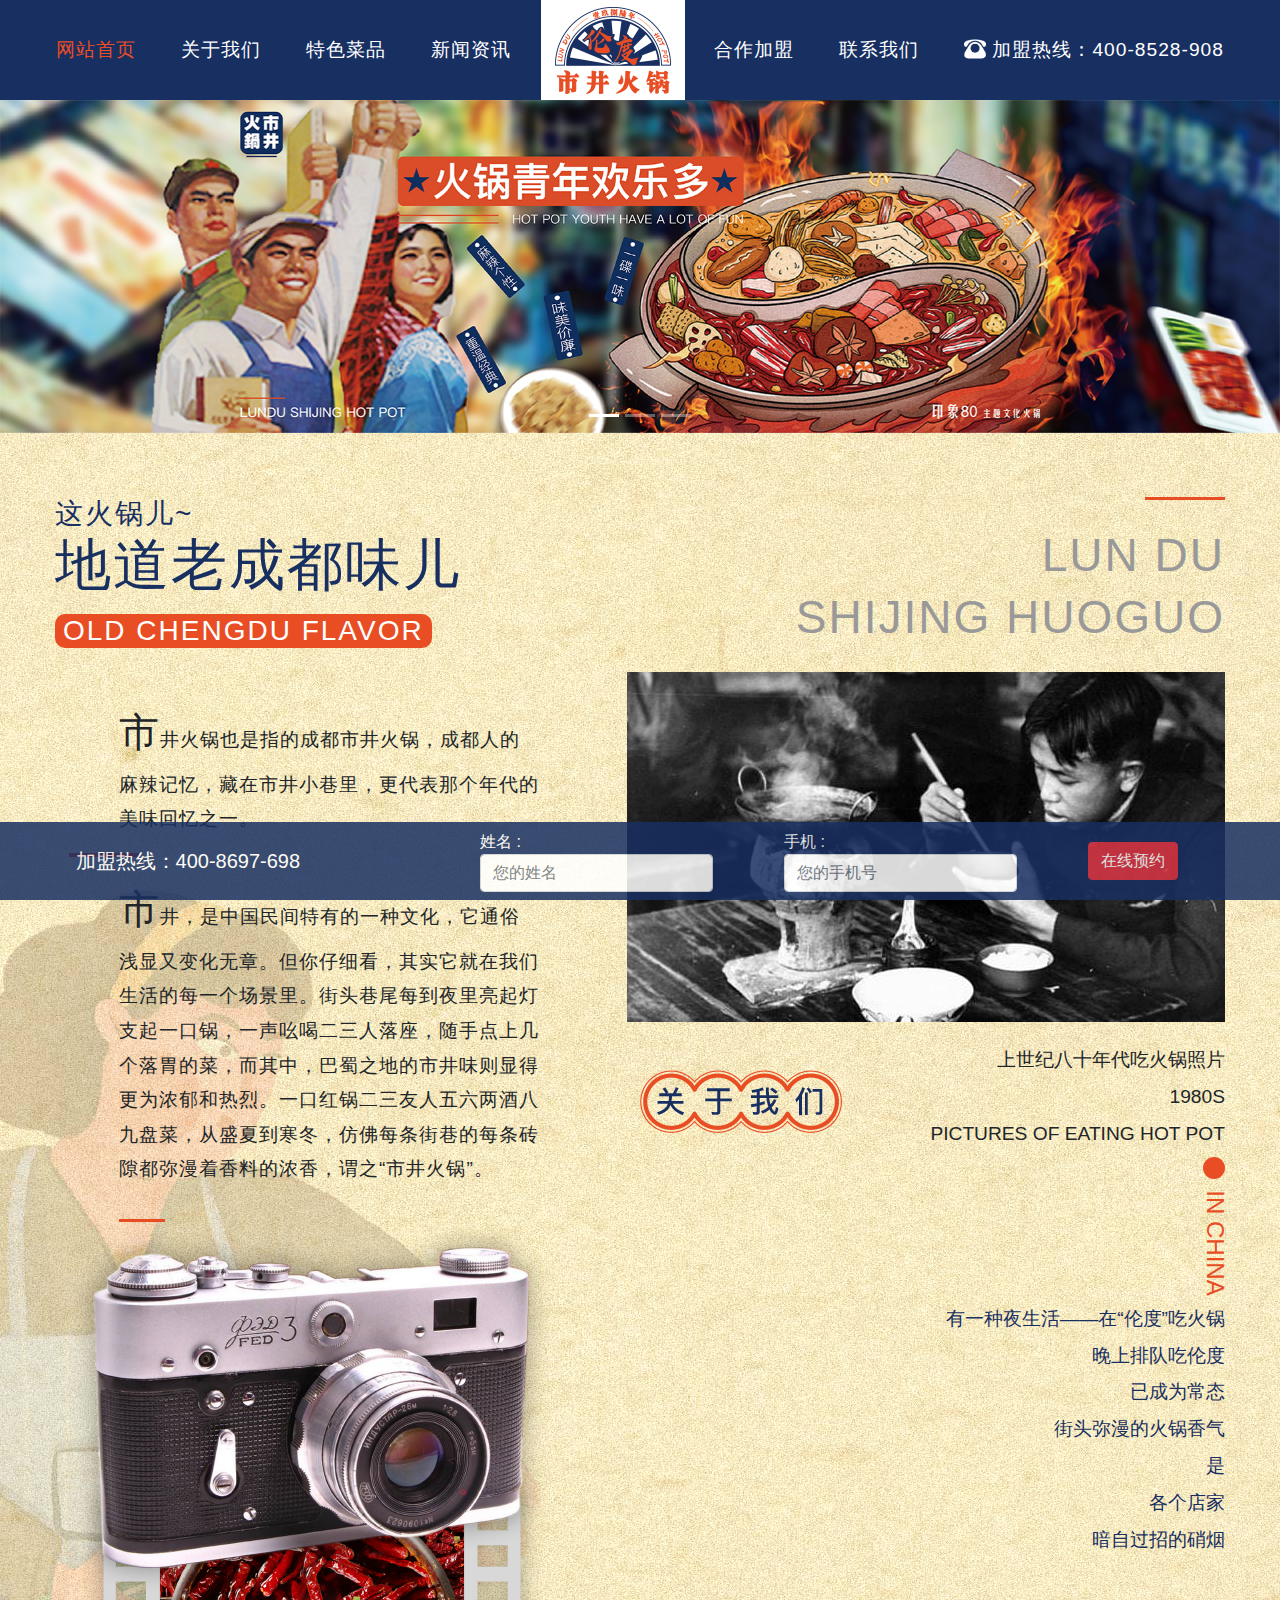
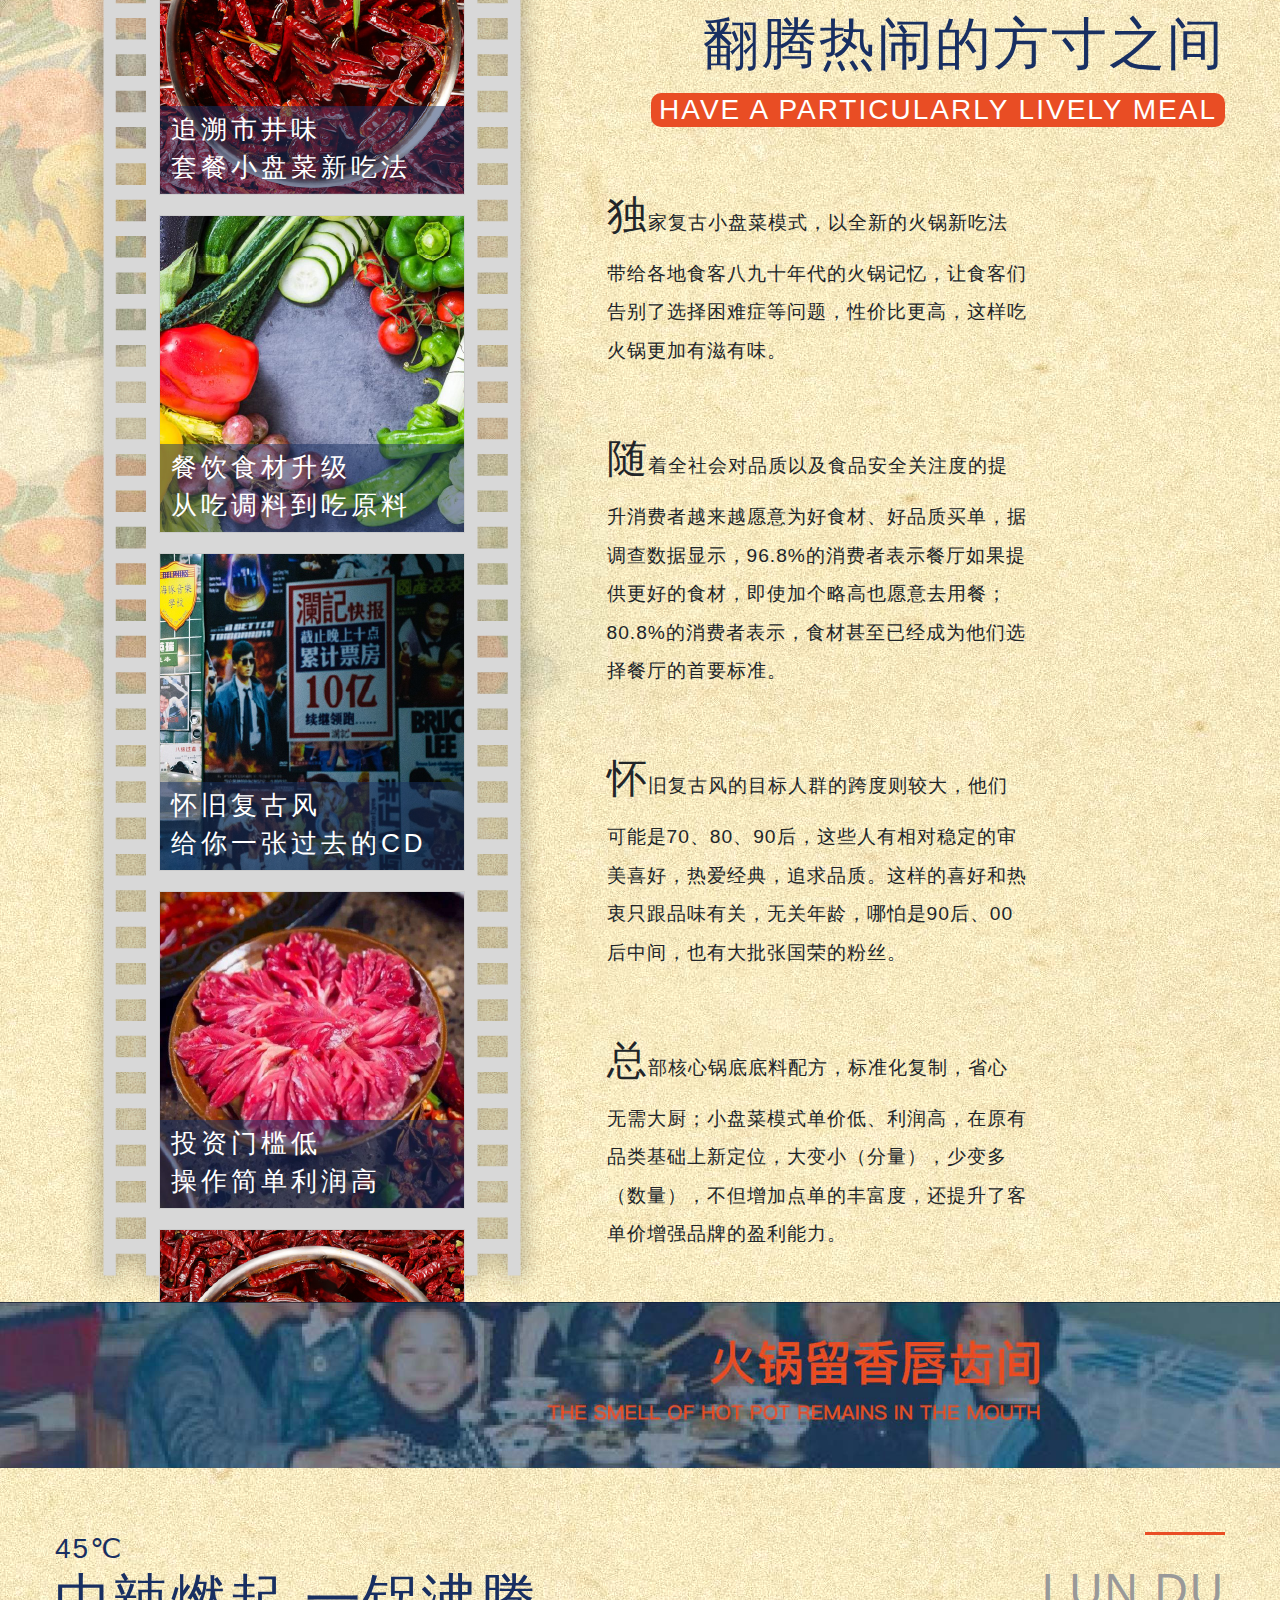
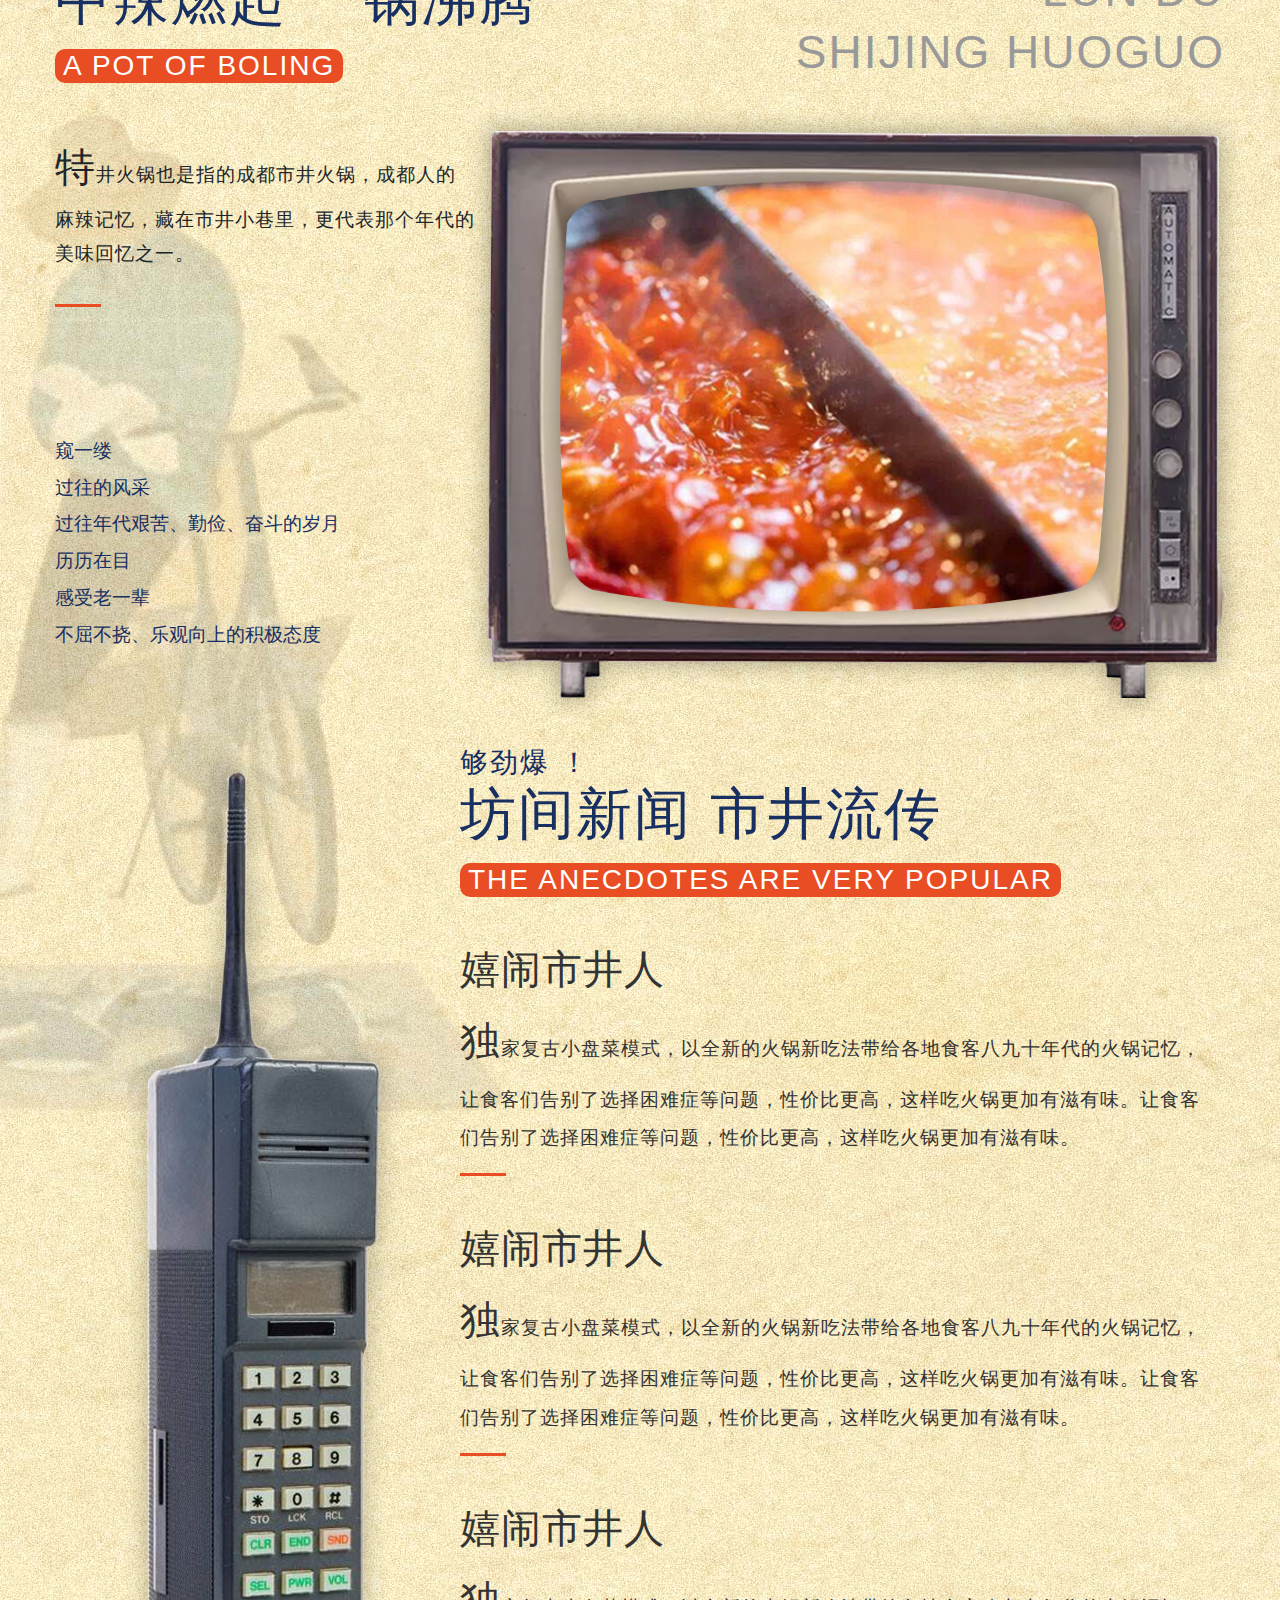
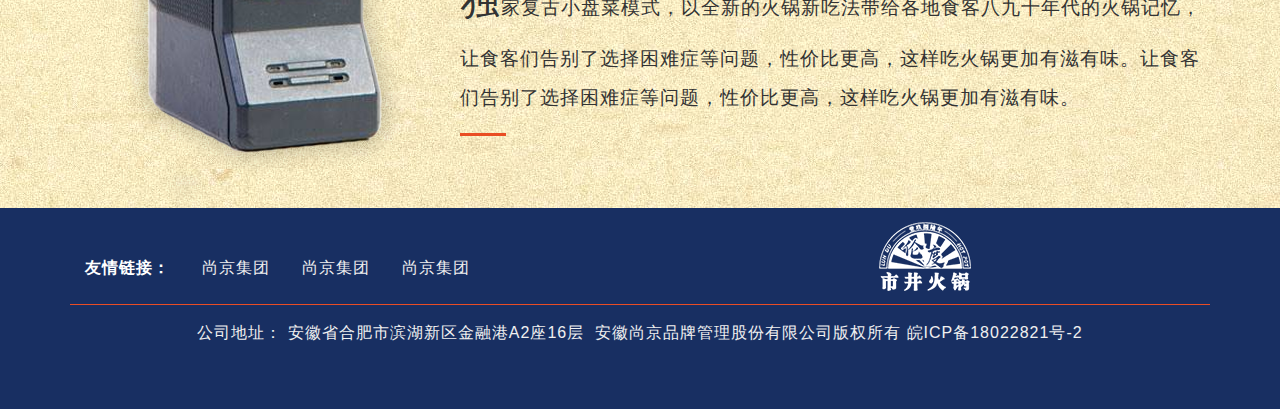
==== commit 49dc518d: "origin complete" ====
--- a/index.html
+++ b/index.html
@@ -41,8 +41,8 @@
 			</button>
 			<!-- Navbar links -->
 			<div class="collapse navbar-collapse" id="nav-list">
-				<ul class="navbar-nav" style="height:100px">
-					<li class="nav-item" style="height:100px">
+				<ul class="navbar-nav">
+					<li class="nav-item">
 						<a class="nav-link text-center active" href="index.html">网站首页</a>
 					</li>
 					<li class="nav-item">
@@ -92,7 +92,7 @@
 		</div>
 	</section>
 	<!-- first view -->
-	<section class="first-view pt-5">
+	<section class="first-view pt-5 d-none d-sm-block">
 		<div class="container pt-3">
 			<div class="row">
 				<div class="col-md-5 position-relative">
@@ -235,14 +235,74 @@
 		</div>
 		<!-- bannerMin -->
 		<div class="position-relative" style="z-index: 50;">
-			<img src="img/bannerMin.jpg" alt="">
+			<img src="img/bannerMin.jpg" alt="" class="w-100">
 		</div>
 		<!-- bannerMin end-->
 	</section>
 	<!-- first view end-->
 
+	<!-- first view wap -->
+	<section class="first-view-wap d-block d-sm-none">
+		<div class="container">
+			<div class="row">
+				<div class="p-3">
+					<div class="h5 color-m ls-2 mb-1">这火锅儿~</div>
+					<div class="h2 font-weight-normal color-m ls-2">地道老成都味儿</div>
+					<div class="h5 px-3 py-1 rounded-zf mb-0 color-w bg-sub font-weight-normal ls-2 d-inline-block mb-3">
+						OLD
+						CHENGDU
+						FLAVOR
+					</div>
+					<img src="img/first-viewPic1.png" alt="" class="w-100">
+					<div class="essay-1 mt-3">
+						<div><em>市</em>井火锅也是指的成都市井火锅，成都人的麻辣记忆，藏在市井小巷里，更代表那个年代的美味回忆之一。</div>
+						<div class="line-out"></div>
+						<div>
+							<em>市</em>井，是中国民间特有的一种文化，它通俗浅显又变化无章。但你仔细看，其实它就在我们生活的每一个场景里。街头巷尾每到夜里亮起灯支起一口锅，一声吆喝二三人落座，随手点上几个落胃的菜，而其中，巴蜀之地的市井味则显得更为浓郁和热烈。一口红锅二三友人五六两酒八九盘菜，从盛夏到寒冬，仿佛每条街巷的每条砖隙都弥漫着香料的浓香，谓之“市井火锅”。
+						</div>
+						<div class="line-out"></div>
+						<div class="mt-4 h2 font-weight-normal color-m ls-2">翻腾热闹的方寸之间</div>
+						<div class="h6 px-2 py-1 rounded-zf mb-0 color-w bg-sub font-weight-normal ls-2 d-inline-block mb-4">
+							HAVE
+							A
+							PARTICULARLY
+							LIVELY
+							MEAL
+						</div>
+						<div class="essay-1">
+							<img src="img/picMarquee1.png" class="w-100" style="border-radius: 6px; box-shadow: 0 0 5px #b3b3b3;"
+								alt="">
+							<div class="mb-45 lh-2">
+								<em>独</em>家复古小盘菜模式，以全新的火锅新吃法带给各地食客八九十年代的火锅记忆，让食客们告别了选择困难症等问题，性价比更高，这样吃火锅更加有滋有味。
+							</div>
+							<img src="img/picMarquee2.png" class="w-100" style="border-radius: 6px; box-shadow: 0 0 5px #b3b3b3;"
+								alt="">
+							<div class="mb-45 lh-2">
+								<em>随</em>着全社会对品质以及食品安全关注度的提升消费者越来越愿意为好食材、好品质买单，据调查数据显示，96.8%的消费者表示餐厅如果提供更好的食材，即使加个略高也愿意去用餐；80.8%的消费者表示，食材甚至已经成为他们选择餐厅的首要标准。
+							</div>
+							<img src="img/picMarquee3.png" class="w-100" style="border-radius: 6px; box-shadow: 0 0 5px #b3b3b3;"
+								alt="">
+							<div class="mb-45 lh-2">
+								<em>怀</em>旧复古风的目标人群的跨度则较大，他们可能是70、80、90后，这些人有相对稳定的审美喜好，热爱经典，追求品质。这样的喜好和热衷只跟品味有关，无关年龄，哪怕是90后、00后中间，也有大批张国荣的粉丝。
+							</div>
+							<img src="img/picMarquee4.png" class="w-100" style="border-radius: 6px; box-shadow: 0 0 5px #b3b3b3;"
+								alt="">
+							<div class="mb-45 lh-2">
+								<em>总</em>部核心锅底底料配方，标准化复制，省心无需大厨；小盘菜模式单价低、利润高，在原有品类基础上新定位，大变小（分量），少变多（数量），不但增加点单的丰富度，还提升了客单价增强品牌的盈利能力。
+							</div>
+						</div>
+
+					</div>
+				</div>
+
+			</div>
+		</div>
+		<img src="img/bannerMin.jpg" class="w-100 mt-n3" alt="">
+	</section>
+	<!-- /first view wap -->
+
 	<!-- second view -->
-	<section class="first-view pt-5 second-view">
+	<section class="first-view pt-5 second-view d-none d-sm-block">
 		<div class="container pt-3">
 			<div class="row">
 				<div class="col-md-5 position-relative">
@@ -291,14 +351,14 @@
 				</div>
 				<div class="col-8">
 					<div class="clearfix">
-						<div class="h3 color-m ls-2 mb-0">45℃</div>
-						<div class="display-4 font-weight-normal color-m ls-2">翻腾热闹的方寸之间</div>
+						<div class="h3 color-m ls-2 mb-0">够劲爆 ！</div>
+						<div class="display-4 font-weight-normal color-m ls-2">坊间新闻 市井流传</div>
 						<div class="h3 px-2 rounded-zf mb-0 color-w bg-sub font-weight-normal ls-2 d-inline-block mt-3 mb-5">
-							HAVE
-							A
-							PARTICULARLY
-							LIVELY
-							MEAL
+							THE
+							ANECDOTES
+							ARE
+							VERY
+							POPULAR
 						</div>
 					</div>
 					<div class="essay-1 ml-0 w-100">
@@ -329,6 +389,42 @@
 		</div>
 	</section>
 	<!-- second view end-->
+	<!-- second view wap -->
+	<section class="first-view-wap d-block d-sm-none">
+		<div class="container">
+			<div class="row">
+				<div class="p-3 w-100">
+					<div class="h5 color-m ls-2 mb-1">够劲爆 ！</div>
+					<div class="h2 font-weight-normal color-m ls-2">坊间新闻 市井流传</div>
+					<div class="h6 px-2 py-1 rounded-zf color-w bg-sub font-weight-normal ls-2 d-inline-block mb-3">
+						THE ANECDOTES ARE VERY POPULAR
+					</div>
+					<a href="news_article.html" class="color-b-d essay-1">
+						<div class="h1 text-truncate mb-3 mt-3">嬉闹市井asdfasdfdsafdsf人</div>
+						<div class="mb-3 lh-2" style="height: 156px; overflow: hidden;">
+							独家复古小盘菜模式，以全新的火锅新吃法带给各地食客八九十年代的火锅记忆，让食客们告别了选择困难症等问题，性价比更高，这样吃火锅更加有滋有味。让食客们告别了选择困难症等问题，性价比更高，这样吃火锅更加有滋有味。
+						</div>
+						<div class="line-out mt-0 mb-5"></div>
+					</a>
+					<a href="news_article.html" class="color-b-d essay-1">
+						<div class="h1 text-truncate mb-3 mt-3">嬉闹市井asdfasdfdsafdsf人</div>
+						<div class="mb-3 lh-2" style="height: 156px; overflow: hidden;">
+							独家复古小盘菜模式，以全新的火锅新吃法带给各地食客八九十年代的火锅记忆，让食客们告别了选择困难症等问题，性价比更高，这样吃火锅更加有滋有味。让食客们告别了选择困难症等问题，性价比更高，这样吃火锅更加有滋有味。
+						</div>
+						<div class="line-out mt-0 mb-5"></div>
+					</a>
+					<a href="news_article.html" class="color-b-d essay-1">
+						<div class="h1 text-truncate mb-3 mt-3">嬉闹市井asdfasdfdsafdsf人</div>
+						<div class="mb-3 lh-2" style="height: 156px; overflow: hidden;">
+							独家复古小盘菜模式，以全新的火锅新吃法带给各地食客八九十年代的火锅记忆，让食客们告别了选择困难症等问题，性价比更高，这样吃火锅更加有滋有味。让食客们告别了选择困难症等问题，性价比更高，这样吃火锅更加有滋有味。
+						</div>
+						<div class="line-out mt-0 mb-5"></div>
+					</a>
+				</div>
+			</div>
+		</div>
+	</section>
+	<!-- /second view wap -->
 
 	<footer class="bg-m pb-5">
 		<div class="container">
@@ -397,7 +493,6 @@
 	<script src="js/2.2.2Vue.min.js"></script>
 	<script src="js/zf-vue-main.js"></script>
 	<script src="js/main.js"></script>
-	<script src="js/zf.js"></script>
 	<script src="js/jquery.SuperSlide.2.1.3.js"></script>
 	<script type="text/javascript">
 		jQuery(".picMarquee-top").slide(
--- a/css/main.css
+++ b/css/main.css
@@ -2,7 +2,7 @@
 * @Author: answer-zf
 * @Date:   2019-08-23 08:51:01
  * @Last Modified by: answer-zf
- * @Last Modified time: 2019-10-18 16:41:20
+ * @Last Modified time: 2019-10-27 09:56:55
 * @E-mail: 657829956@qq.com
 */
 
@@ -181,6 +181,9 @@
   height: 100px;
   background: url(../img/logo.jpg) center center no-repeat;
 }
+.navbar-zf .navbar-nav {
+  height: 100px;
+}
 .navbar-zf .navbar-nav a {
   font-size: 1.2rem;
   color: #666;
@@ -423,7 +426,7 @@
   width: 100%;
   height: 100%;
 }
-/*手机适配*/
+/*首页 手机适配*/
 
 @media (max-width: 768px) {
   footer .border-bottom {
@@ -433,15 +436,29 @@
     padding: 1rem 2rem 0;
     font-size: 16px !important;
   }
-}
-
+  .first-view-wap {
+    background: url('../img/index-wap-bg.jpg');
+  }
+  .first-view-wap .essay-1 {
+    font-size: 1.2rem;
+    letter-spacing: 2px;
+    line-height: 2;
+  }
+  .first-view-wap .essay-1 .line-out {
+    width: 70px;
+    height: 4px;
+    background-color: #e94d24;
+    margin-top: 1rem;
+    margin-bottom: 1rem;
+  }
+  .navbar-zf .navbar-nav {
+    height: 100%;
+  }
+}
+
+/****************************二级页面部分****************************/
 .page-banner {
-  margin-top: 80px;
-}
-
-/*二级页面公共部分*/
-.mt-80 {
-  margin-top: 80px;
+  margin-top: 100px;
 }
 
 /**
